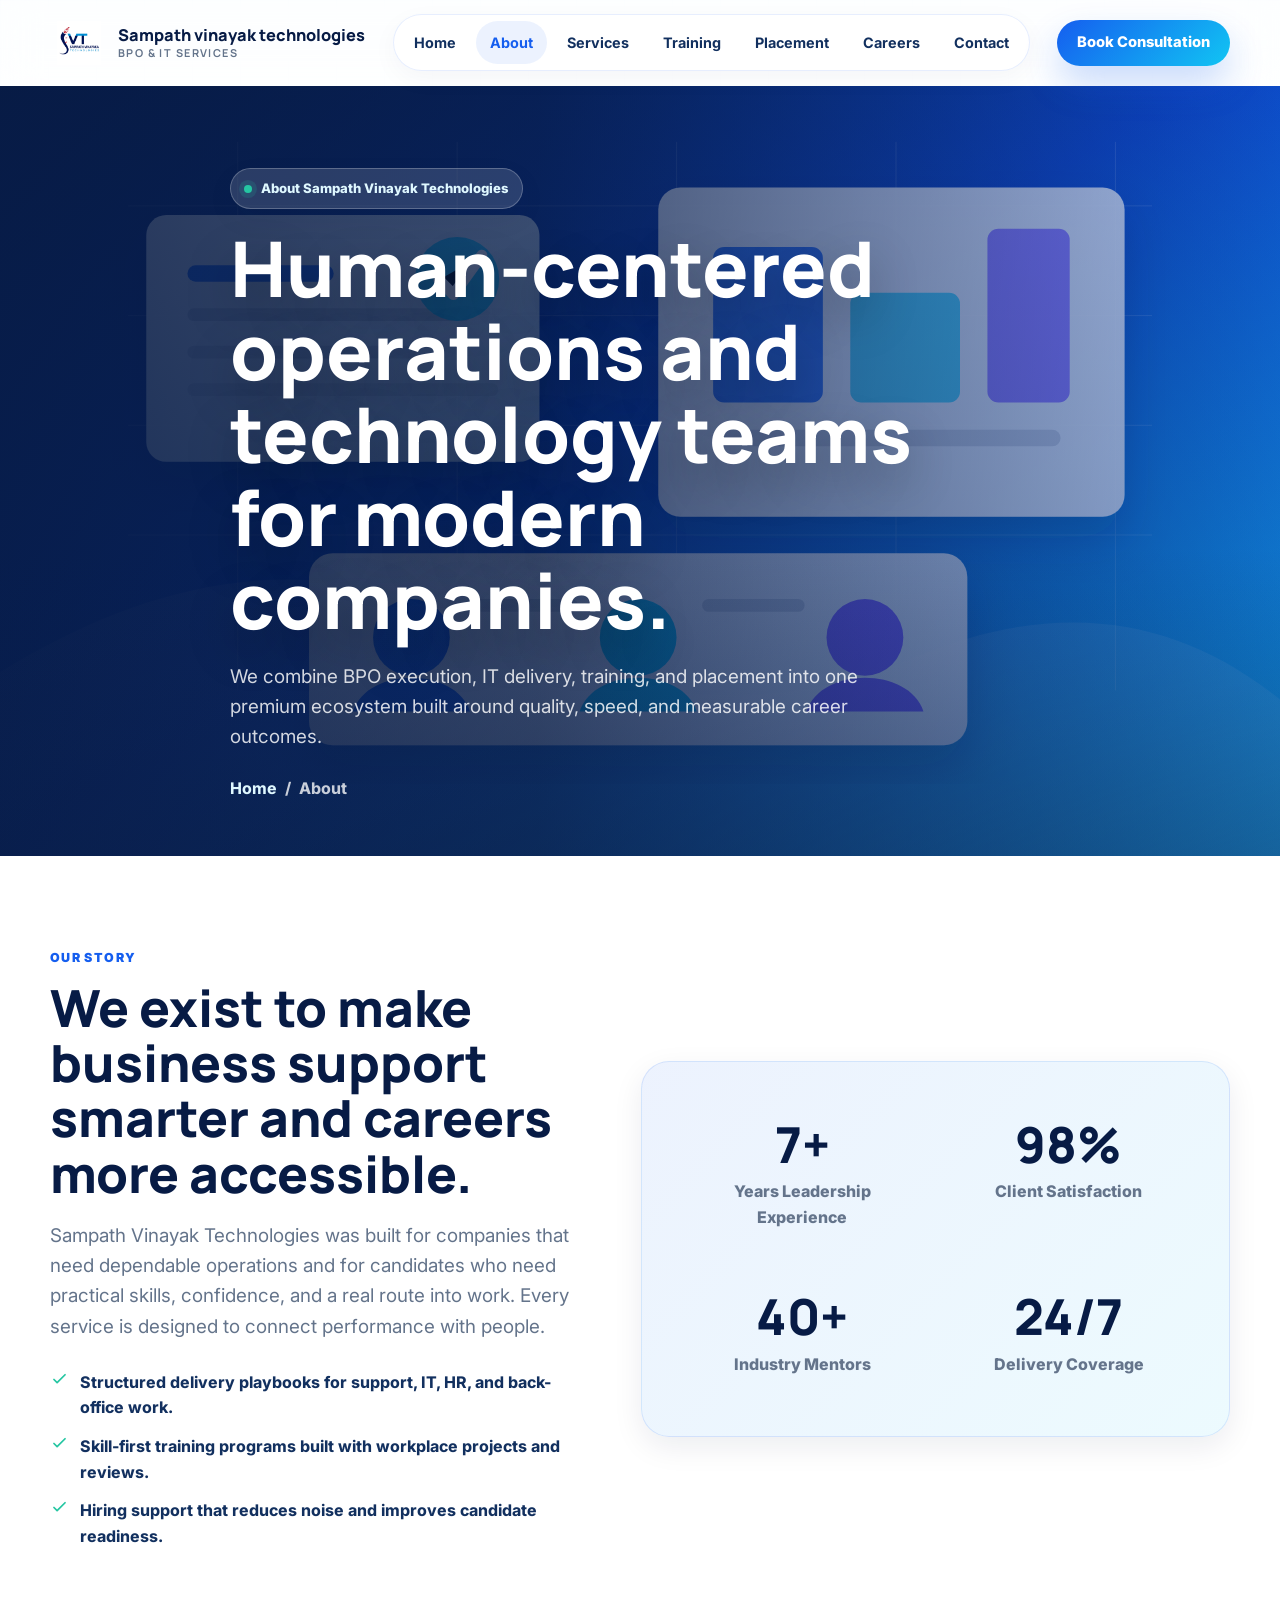
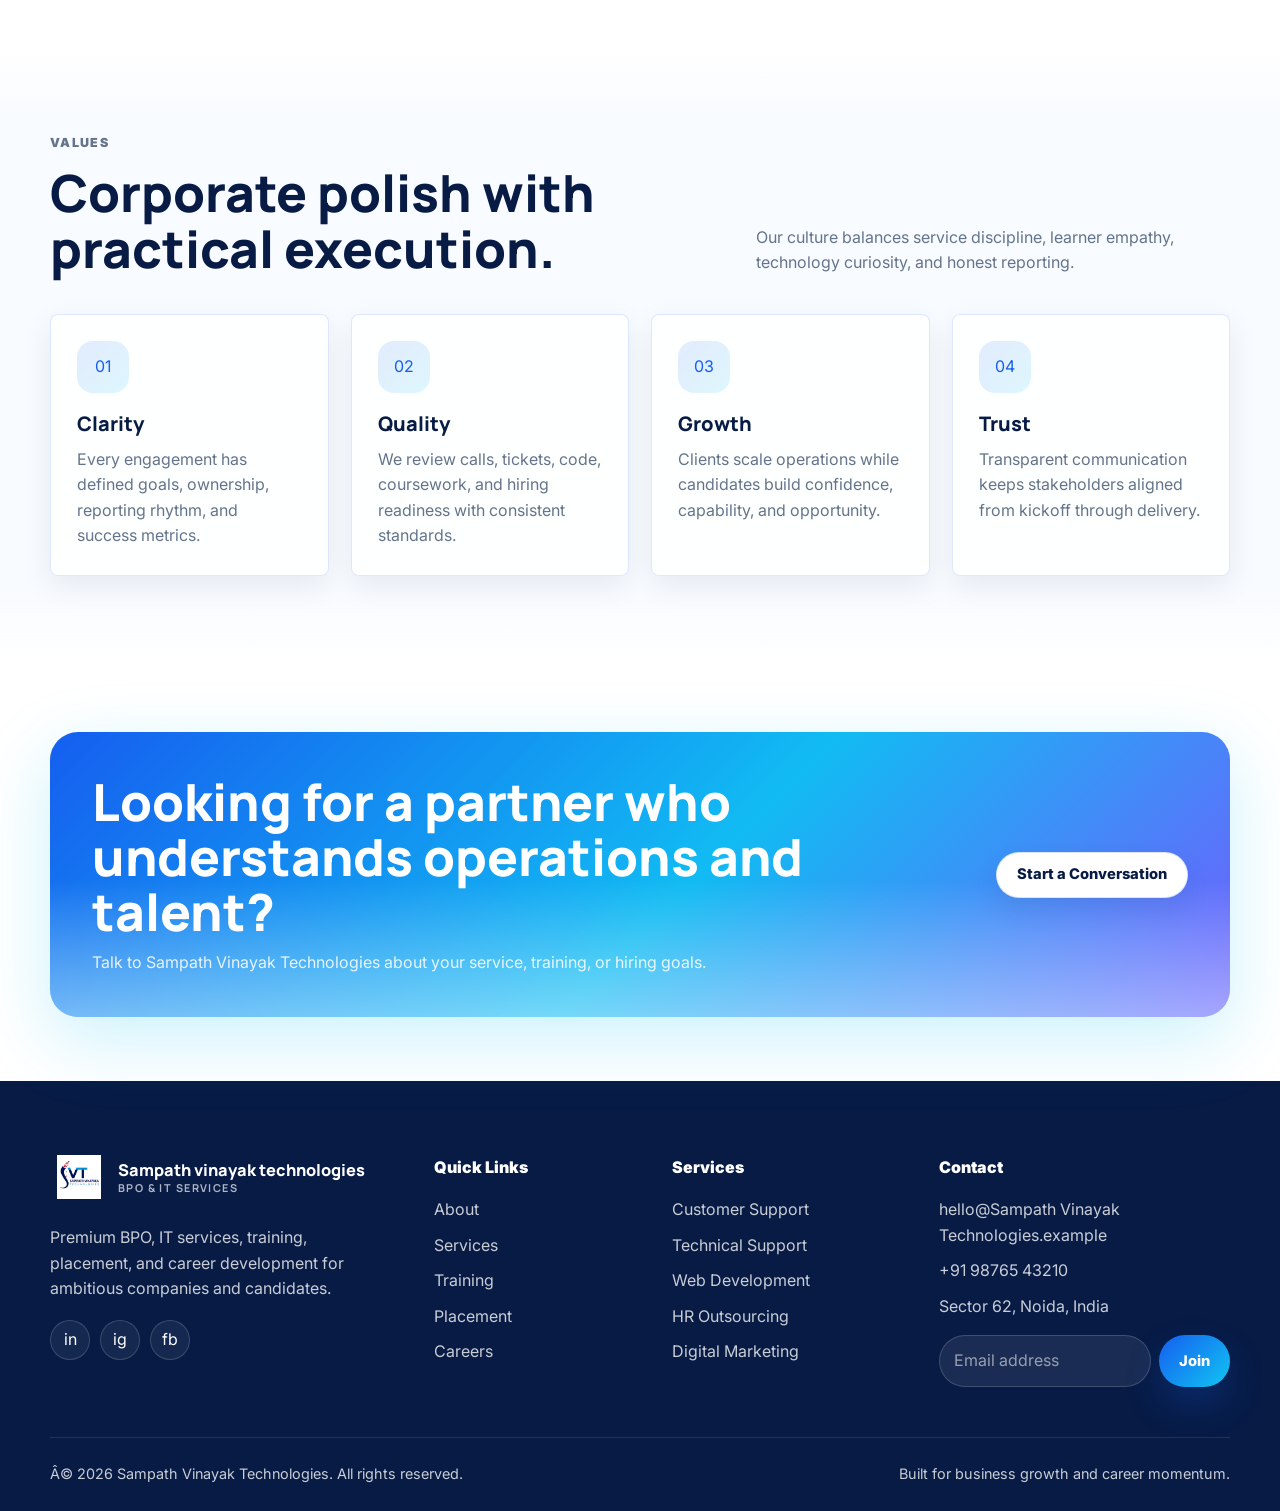
==== about.html @ c7aae265 "Initial commit" ====
﻿<!DOCTYPE html>
<html lang="en">
  <head>
    <meta charset="UTF-8" />
    <meta name="viewport" content="width=device-width, initial-scale=1.0" />
    <meta name="description" content="About Sampath Vinayak Technologies, a premium BPO, IT services, training, and placement company." />
    <title>About | Sampath Vinayak Technologies</title>
    <link rel="preconnect" href="https://fonts.googleapis.com" />
    <link rel="preconnect" href="https://fonts.gstatic.com" crossorigin />
    <link href="https://fonts.googleapis.com/css2?family=Inter:wght@400;500;600;700;800;900&family=Manrope:wght@600;700;800;900&family=Poppins:wght@500;600;700;800&display=swap" rel="stylesheet" />
    <link rel="stylesheet" href="assets/css/styles.css" />
  </head>
  <body>
    <a class="skip-link" href="#main">Skip to content</a>
    <header class="site-header">
      <div class="container nav">
        <a class="brand" href="index.html" aria-label="Sampath Vinayak Technologies home">
          <img class="brand-logo" src="assets/images/logo.png" alt="Sampath Vinayak Technologies logo" />
          <span class="brand-copy">Sampath vinayak technologies <small>BPO &amp; IT Services</small></span>
        </a>
        <nav class="nav-links" aria-label="Primary navigation">
          <a class="nav-link" href="index.html">Home</a>
          <a class="nav-link" href="about.html">About</a>
          <a class="nav-link" href="services.html">Services</a>
          <a class="nav-link" href="training.html">Training</a>
          <a class="nav-link" href="placement.html">Placement</a>
          <a class="nav-link" href="careers.html">Careers</a>
          <a class="nav-link" href="contact.html">Contact</a>
        </nav>
        <div class="nav-actions">
          <a class="btn btn-primary" href="contact.html">Book Consultation</a>
          <button class="menu-toggle" type="button" aria-label="Open menu" aria-expanded="false"><span></span></button>
        </div>
      </div>
    </header>

    <main id="main">
      <section class="page-hero">
        <div class="container page-hero-grid">
          <div class="reveal">
            <span class="eyebrow"><span class="eyebrow-dot"></span> About Sampath Vinayak Technologies</span>
            <h1>Human-centered operations and technology teams for modern companies.</h1>
            <p class="lead">
              We combine BPO execution, IT delivery, training, and placement into one premium ecosystem built around
              quality, speed, and measurable career outcomes.
            </p>
            <div class="breadcrumb"><a href="index.html">Home</a><span>/</span><span>About</span></div>
          </div>
          <img class="reveal" src="https://images.unsplash.com/photo-1600880292203-757bb62b4baf?auto=format&fit=crop&w=1100&q=80" alt="Corporate team in a modern office meeting" />
        </div>
      </section>

      <section class="section">
        <div class="container split">
          <div class="reveal">
            <p class="section-kicker">Our Story</p>
            <h2>We exist to make business support smarter and careers more accessible.</h2>
            <p class="lead">
              Sampath Vinayak Technologies was built for companies that need dependable operations and for candidates who need practical
              skills, confidence, and a real route into work. Every service is designed to connect performance with people.
            </p>
            <ul class="feature-list">
              <li class="list-check"><svg viewBox="0 0 24 24" fill="none"><path d="m5 12 4 4L19 6" stroke="currentColor" stroke-width="2.2" stroke-linecap="round" stroke-linejoin="round"/></svg> Structured delivery playbooks for support, IT, HR, and back-office work.</li>
              <li class="list-check"><svg viewBox="0 0 24 24" fill="none"><path d="m5 12 4 4L19 6" stroke="currentColor" stroke-width="2.2" stroke-linecap="round" stroke-linejoin="round"/></svg> Skill-first training programs built with workplace projects and reviews.</li>
              <li class="list-check"><svg viewBox="0 0 24 24" fill="none"><path d="m5 12 4 4L19 6" stroke="currentColor" stroke-width="2.2" stroke-linecap="round" stroke-linejoin="round"/></svg> Hiring support that reduces noise and improves candidate readiness.</li>
            </ul>
          </div>
          <div class="stats-band reveal">
            <div class="grid grid-2">
              <div class="stat"><strong data-count="7" data-suffix="+">0</strong><span>Years Leadership Experience</span></div>
              <div class="stat"><strong data-count="98" data-suffix="%">0</strong><span>Client Satisfaction</span></div>
              <div class="stat"><strong data-count="40" data-suffix="+">0</strong><span>Industry Mentors</span></div>
              <div class="stat"><strong data-count="24" data-suffix="/7">0</strong><span>Delivery Coverage</span></div>
            </div>
          </div>
        </div>
      </section>

      <section class="section section-soft">
        <div class="container">
          <div class="section-header reveal">
            <div>
              <p class="section-kicker">Values</p>
              <h2>Corporate polish with practical execution.</h2>
            </div>
            <p>Our culture balances service discipline, learner empathy, technology curiosity, and honest reporting.</p>
          </div>
          <div class="grid grid-4">
            <article class="card why-card reveal"><span class="icon-box">01</span><h3>Clarity</h3><p>Every engagement has defined goals, ownership, reporting rhythm, and success metrics.</p></article>
            <article class="card why-card reveal"><span class="icon-box">02</span><h3>Quality</h3><p>We review calls, tickets, code, coursework, and hiring readiness with consistent standards.</p></article>
            <article class="card why-card reveal"><span class="icon-box">03</span><h3>Growth</h3><p>Clients scale operations while candidates build confidence, capability, and opportunity.</p></article>
            <article class="card why-card reveal"><span class="icon-box">04</span><h3>Trust</h3><p>Transparent communication keeps stakeholders aligned from kickoff through delivery.</p></article>
          </div>
        </div>
      </section>

      <section class="section-sm">
        <div class="container cta-panel reveal">
          <div><h2>Looking for a partner who understands operations and talent?</h2><p>Talk to Sampath Vinayak Technologies about your service, training, or hiring goals.</p></div>
          <a class="btn btn-secondary" href="contact.html">Start a Conversation</a>
        </div>
      </section>
    </main>

    <footer class="site-footer">
      <div class="container">
        <div class="footer-grid">
          <div class="footer-brand">
            <a class="brand" href="index.html" aria-label="Sampath Vinayak Technologies home">
          <img class="brand-logo" src="assets/images/logo.png" alt="Sampath Vinayak Technologies logo" />
          <span class="brand-copy">Sampath vinayak technologies <small>BPO &amp; IT Services</small></span>
        </a>
            <p>Premium BPO, IT services, training, placement, and career development for ambitious companies and candidates.</p>
            <div class="socials"><a href="#" aria-label="LinkedIn">in</a><a href="#" aria-label="Instagram">ig</a><a href="#" aria-label="Facebook">fb</a></div>
          </div>
          <div><p class="footer-title">Quick Links</p><div class="footer-links"><a href="about.html">About</a><a href="services.html">Services</a><a href="training.html">Training</a><a href="placement.html">Placement</a><a href="careers.html">Careers</a></div></div>
          <div><p class="footer-title">Services</p><div class="footer-links"><a href="services.html">Customer Support</a><a href="services.html">Technical Support</a><a href="services.html">Web Development</a><a href="services.html">HR Outsourcing</a><a href="services.html">Digital Marketing</a></div></div>
          <div><p class="footer-title">Contact</p><div class="footer-links"><span>hello@Sampath Vinayak Technologies.example</span><span>+91 98765 43210</span><span>Sector 62, Noida, India</span></div><form class="newsletter" data-form><input type="email" aria-label="Email address" placeholder="Email address" required /><button class="btn btn-primary" type="submit">Join</button></form></div>
        </div>
        <div class="footer-bottom"><span>Â© 2026 Sampath Vinayak Technologies. All rights reserved.</span><span>Built for business growth and career momentum.</span></div>
      </div>
    </footer>
    <script src="assets/js/main.js" defer></script>
  </body>
</html>
---- assets/css/styles.css ----
/* Premium BPO & IT services design system */
:root {
  --white: #ffffff;
  --surface: #f8fbff;
  --surface-strong: #eef6ff;
  --navy: #071b45;
  --navy-soft: #12305f;
  --royal: #155eef;
  --royal-dark: #0b42c6;
  --cyan: #11c5f3;
  --cyan-soft: #dff8ff;
  --purple: #7c5cff;
  --mint: #25c6a2;
  --text: #15233b;
  --muted: #64748b;
  --line: rgba(21, 94, 239, 0.14);
  --shadow-sm: 0 10px 30px rgba(7, 27, 69, 0.08);
  --shadow-md: 0 22px 60px rgba(7, 27, 69, 0.12);
  --shadow-glow: 0 22px 70px rgba(17, 197, 243, 0.22);
  --radius: 8px;
  --container: 1180px;
  --ease: cubic-bezier(0.2, 0.8, 0.2, 1);
}

*,
*::before,
*::after {
  box-sizing: border-box;
}

html {
  scroll-behavior: smooth;
}

body {
  margin: 0;
  color: var(--text);
  font-family: "Inter", "Manrope", "Poppins", Arial, sans-serif;
  background:
    linear-gradient(180deg, rgba(247, 252, 255, 0.95), rgba(255, 255, 255, 1) 24rem),
    var(--white);
  line-height: 1.6;
  overflow-x: hidden;
}

body::before {
  content: "";
  position: fixed;
  inset: 0;
  z-index: -2;
  pointer-events: none;
  background-image:
    linear-gradient(rgba(21, 94, 239, 0.045) 1px, transparent 1px),
    linear-gradient(90deg, rgba(21, 94, 239, 0.045) 1px, transparent 1px);
  background-size: 48px 48px;
  mask-image: linear-gradient(to bottom, rgba(0, 0, 0, 0.8), transparent 58%);
}

body.no-scroll {
  overflow: hidden;
}

img {
  display: block;
  max-width: 100%;
}

a {
  color: inherit;
  text-decoration: none;
}

button,
input,
select,
textarea {
  font: inherit;
}

button {
  border: 0;
  cursor: pointer;
}

.container {
  width: min(calc(100% - 40px), var(--container));
  margin-inline: auto;
}

.skip-link {
  position: fixed;
  top: 12px;
  left: 12px;
  z-index: 1000;
  transform: translateY(-160%);
  padding: 10px 14px;
  border-radius: var(--radius);
  background: var(--navy);
  color: var(--white);
  transition: transform 0.2s ease;
}

.skip-link:focus {
  transform: translateY(0);
}

.site-header {
  position: sticky;
  top: 0;
  z-index: 999;
  padding: 14px 0;
  background: rgba(255, 255, 255, 0.74);
  border-bottom: 1px solid transparent;
  backdrop-filter: blur(18px);
  transition: all 0.25s ease;
}

.site-header.is-scrolled {
  padding: 10px 0;
  border-color: rgba(21, 94, 239, 0.12);
  box-shadow: 0 14px 34px rgba(7, 27, 69, 0.08);
}

.nav {
  display: flex;
  align-items: center;
  justify-content: space-between;
  gap: 24px;
}

.brand {
  display: inline-flex;
  align-items: center;
  gap: 10px;
  font-family: "Manrope", "Inter", sans-serif;
  font-weight: 800;
  color: var(--navy);
}

.brand-logo {
  display: block;
  flex: 0 0 auto;
  width: 58px;
  height: 44px;
  object-fit: contain;
}

.brand-copy {
  display: grid;
  color: var(--navy);
  font-size: 1.02rem;
  font-weight: 900;
  line-height: 1.05;
  white-space: nowrap;
}

.brand-copy small {
  margin-top: 3px;
  color: var(--muted);
  font-size: 0.68rem;
  font-weight: 700;
  letter-spacing: 0.13em;
  text-transform: uppercase;
}

.brand-mark {
  display: grid;
  width: 42px;
  height: 42px;
  place-items: center;
  border-radius: 12px;
  color: var(--white);
  background: linear-gradient(135deg, var(--royal), var(--cyan));
  box-shadow: 0 16px 34px rgba(21, 94, 239, 0.24);
}

.brand-mark svg {
  width: 24px;
  height: 24px;
}

.brand-name {
  display: grid;
  line-height: 1.05;
}

.brand-name small {
  color: var(--muted);
  font-size: 0.68rem;
  font-weight: 700;
  letter-spacing: 0.08em;
  text-transform: uppercase;
}

.nav-links {
  display: flex;
  align-items: center;
  gap: 6px;
  padding: 6px;
  border: 1px solid rgba(21, 94, 239, 0.1);
  border-radius: 999px;
  background: rgba(255, 255, 255, 0.68);
  box-shadow: 0 8px 26px rgba(7, 27, 69, 0.04);
}

.nav-link {
  padding: 10px 14px;
  border-radius: 999px;
  color: var(--navy-soft);
  font-size: 0.9rem;
  font-weight: 700;
  transition: all 0.2s ease;
}

.nav-link:hover,
.nav-link.active {
  color: var(--royal);
  background: rgba(21, 94, 239, 0.08);
}

.nav-actions {
  display: flex;
  align-items: center;
  gap: 10px;
}

.menu-toggle {
  display: none;
  width: 44px;
  height: 44px;
  place-items: center;
  border-radius: 999px;
  color: var(--navy);
  background: var(--white);
  border: 1px solid rgba(21, 94, 239, 0.15);
  box-shadow: var(--shadow-sm);
}

.menu-toggle span {
  position: relative;
  width: 18px;
  height: 2px;
  background: currentColor;
  border-radius: 2px;
}

.menu-toggle span::before,
.menu-toggle span::after {
  content: "";
  position: absolute;
  left: 0;
  width: 18px;
  height: 2px;
  background: currentColor;
  border-radius: 2px;
  transition: transform 0.2s ease;
}

.menu-toggle span::before {
  top: -6px;
}

.menu-toggle span::after {
  top: 6px;
}

.menu-toggle.is-open span {
  background: transparent;
}

.menu-toggle.is-open span::before {
  top: 0;
  transform: rotate(45deg);
}

.menu-toggle.is-open span::after {
  top: 0;
  transform: rotate(-45deg);
}

.btn {
  display: inline-flex;
  align-items: center;
  justify-content: center;
  gap: 9px;
  min-height: 46px;
  padding: 12px 20px;
  border-radius: 999px;
  font-size: 0.92rem;
  font-weight: 800;
  line-height: 1;
  transition: transform 0.2s var(--ease), box-shadow 0.2s ease, background 0.2s ease, color 0.2s ease;
}

.btn:hover {
  transform: translateY(-2px);
}

.btn-primary {
  color: var(--white);
  background: linear-gradient(135deg, var(--royal), var(--cyan));
  box-shadow: 0 18px 36px rgba(21, 94, 239, 0.23);
}

.btn-primary:hover {
  box-shadow: var(--shadow-glow);
}

.btn-secondary {
  color: var(--navy);
  background: var(--white);
  border: 1px solid rgba(21, 94, 239, 0.16);
  box-shadow: 0 12px 28px rgba(7, 27, 69, 0.08);
}

.btn-ghost {
  color: var(--royal);
  background: rgba(21, 94, 239, 0.08);
}

.btn svg {
  width: 18px;
  height: 18px;
}

.hero {
  position: relative;
  overflow: hidden;
  padding: 92px 0 58px;
}

.hero::after,
.page-hero::after,
.cta-panel::after {
  content: "";
  position: absolute;
  inset: auto 0 0;
  z-index: -1;
  height: 48%;
  background: linear-gradient(180deg, transparent, rgba(223, 248, 255, 0.48));
}

.hero-grid {
  display: grid;
  grid-template-columns: minmax(0, 1fr) minmax(420px, 0.86fr);
  align-items: center;
  gap: 58px;
}

.eyebrow {
  display: inline-flex;
  align-items: center;
  gap: 9px;
  width: fit-content;
  margin-bottom: 18px;
  padding: 9px 13px;
  border: 1px solid rgba(21, 94, 239, 0.13);
  border-radius: 999px;
  color: var(--royal);
  background: rgba(255, 255, 255, 0.72);
  box-shadow: 0 10px 28px rgba(7, 27, 69, 0.06);
  font-size: 0.82rem;
  font-weight: 800;
}

.eyebrow-dot {
  width: 8px;
  height: 8px;
  border-radius: 999px;
  background: var(--mint);
  box-shadow: 0 0 0 5px rgba(37, 198, 162, 0.14);
}

h1,
h2,
h3,
h4 {
  margin: 0;
  color: var(--navy);
  font-family: "Manrope", "Poppins", "Inter", sans-serif;
  line-height: 1.08;
  letter-spacing: 0;
}

h1 {
  max-width: 780px;
  font-size: clamp(2.45rem, 6vw, 4.9rem);
  font-weight: 900;
}

h2 {
  font-size: clamp(2rem, 4vw, 3.25rem);
  font-weight: 900;
}

h3 {
  font-size: 1.25rem;
  font-weight: 850;
}

p {
  margin: 0;
}

.lead {
  max-width: 660px;
  margin-top: 20px;
  color: var(--muted);
  font-size: clamp(1rem, 2vw, 1.18rem);
}

.hero-actions {
  display: flex;
  flex-wrap: wrap;
  gap: 14px;
  margin-top: 32px;
}

.hero-proof {
  display: flex;
  flex-wrap: wrap;
  gap: 18px;
  margin-top: 34px;
}

.proof-item {
  display: flex;
  align-items: center;
  gap: 10px;
  color: var(--navy-soft);
  font-size: 0.92rem;
  font-weight: 800;
}

.proof-item svg {
  width: 20px;
  height: 20px;
  color: var(--mint);
}

.hero-media {
  position: relative;
  min-height: 560px;
}

.hero-photo {
  position: absolute;
  inset: 18px 0 auto auto;
  width: min(100%, 520px);
  height: 470px;
  overflow: hidden;
  border: 1px solid rgba(255, 255, 255, 0.85);
  border-radius: 28px;
  box-shadow: 0 35px 90px rgba(7, 27, 69, 0.18);
  isolation: isolate;
}

.hero-photo::after {
  content: "";
  position: absolute;
  inset: 0;
  background: linear-gradient(135deg, rgba(7, 27, 69, 0.18), transparent 46%, rgba(17, 197, 243, 0.16));
}

.hero-photo img {
  width: 100%;
  height: 100%;
  object-fit: cover;
}

.insight-card,
.status-card,
.metric-card {
  position: absolute;
  z-index: 3;
  border: 1px solid rgba(255, 255, 255, 0.84);
  border-radius: var(--radius);
  background: rgba(255, 255, 255, 0.78);
  backdrop-filter: blur(18px);
  box-shadow: var(--shadow-md);
}

.insight-card {
  left: 0;
  bottom: 82px;
  width: min(270px, 72%);
  padding: 18px;
  animation: floatY 5.8s ease-in-out infinite;
}

.insight-row {
  display: flex;
  align-items: center;
  justify-content: space-between;
  margin-bottom: 14px;
}

.insight-title {
  color: var(--navy);
  font-weight: 850;
}

.insight-pill {
  padding: 5px 9px;
  border-radius: 999px;
  color: #027a48;
  background: rgba(37, 198, 162, 0.16);
  font-size: 0.76rem;
  font-weight: 850;
}

.progress-line {
  height: 9px;
  overflow: hidden;
  border-radius: 999px;
  background: rgba(21, 94, 239, 0.1);
}

.progress-line span {
  display: block;
  width: 84%;
  height: 100%;
  border-radius: inherit;
  background: linear-gradient(90deg, var(--royal), var(--cyan));
}

.status-card {
  right: 10px;
  bottom: 16px;
  width: min(240px, 68%);
  padding: 16px;
  animation: floatY 6.5s ease-in-out infinite reverse;
}

.status-list {
  display: grid;
  gap: 10px;
}

.status-item {
  display: flex;
  align-items: center;
  justify-content: space-between;
  gap: 10px;
  color: var(--muted);
  font-size: 0.86rem;
  font-weight: 700;
}

.status-item strong {
  color: var(--navy);
}

.metric-card {
  top: 68px;
  left: 36px;
  padding: 14px 16px;
  color: var(--navy);
  font-weight: 850;
}

.metric-card span {
  display: block;
  color: var(--muted);
  font-size: 0.78rem;
  font-weight: 700;
}

.section {
  padding: 92px 0;
}

.section-sm {
  padding: 64px 0;
}

.section-soft {
  background:
    linear-gradient(180deg, rgba(248, 251, 255, 0), rgba(248, 251, 255, 0.96) 12%, rgba(248, 251, 255, 0.96) 88%, rgba(248, 251, 255, 0));
}

.section-header {
  display: flex;
  align-items: end;
  justify-content: space-between;
  gap: 28px;
  margin-bottom: 38px;
}

.section-kicker {
  margin-bottom: 12px;
  color: var(--royal);
  font-size: 0.78rem;
  font-weight: 900;
  letter-spacing: 0.11em;
  text-transform: uppercase;
}

.section-header p,
.centered p {
  max-width: 620px;
  color: var(--muted);
}

.centered {
  max-width: 780px;
  margin-inline: auto;
  text-align: center;
}

.logo-rail {
  overflow: hidden;
  border-block: 1px solid rgba(21, 94, 239, 0.08);
  background: rgba(255, 255, 255, 0.72);
}

.logo-track {
  display: flex;
  width: max-content;
  animation: marquee 28s linear infinite;
}

.logo-group {
  display: flex;
  align-items: center;
  gap: 18px;
  padding: 24px 9px;
}

.partner-logo {
  display: inline-flex;
  align-items: center;
  justify-content: center;
  min-width: 172px;
  height: 58px;
  border: 1px solid rgba(21, 94, 239, 0.12);
  border-radius: var(--radius);
  color: var(--navy-soft);
  background: rgba(255, 255, 255, 0.85);
  box-shadow: 0 10px 24px rgba(7, 27, 69, 0.04);
  font-weight: 900;
}

.grid {
  display: grid;
  gap: 22px;
}

.grid-2 {
  grid-template-columns: repeat(2, minmax(0, 1fr));
}

.grid-3 {
  grid-template-columns: repeat(3, minmax(0, 1fr));
}

.grid-4 {
  grid-template-columns: repeat(4, minmax(0, 1fr));
}

.card {
  position: relative;
  overflow: hidden;
  border: 1px solid var(--line);
  border-radius: var(--radius);
  background: rgba(255, 255, 255, 0.86);
  box-shadow: var(--shadow-sm);
  transition: transform 0.24s var(--ease), box-shadow 0.24s ease, border-color 0.24s ease;
}

.card::before {
  content: "";
  position: absolute;
  inset: 0 0 auto;
  height: 3px;
  background: linear-gradient(90deg, var(--royal), var(--cyan), var(--purple));
  opacity: 0;
  transition: opacity 0.24s ease;
}

.card:hover {
  transform: translateY(-7px);
  border-color: rgba(21, 94, 239, 0.28);
  box-shadow: var(--shadow-md);
}

.card:hover::before {
  opacity: 1;
}

.service-card,
.program-card,
.why-card,
.job-card,
.benefit-card,
.contact-card {
  padding: 26px;
}

.icon-box {
  display: grid;
  width: 52px;
  height: 52px;
  margin-bottom: 20px;
  place-items: center;
  border-radius: 16px;
  color: var(--royal);
  background: linear-gradient(135deg, rgba(21, 94, 239, 0.12), rgba(17, 197, 243, 0.14));
}

.icon-box svg {
  width: 26px;
  height: 26px;
}

.card p {
  margin-top: 12px;
  color: var(--muted);
}

.card-link {
  display: inline-flex;
  align-items: center;
  gap: 8px;
  margin-top: 22px;
  color: var(--royal);
  font-weight: 900;
}

.card-link svg {
  width: 17px;
  height: 17px;
  transition: transform 0.2s ease;
}

.card:hover .card-link svg {
  transform: translateX(4px);
}

.split {
  display: grid;
  grid-template-columns: minmax(0, 0.95fr) minmax(0, 1.05fr);
  align-items: center;
  gap: 58px;
}

.visual-panel {
  position: relative;
}

.visual-panel img {
  width: 100%;
  min-height: 430px;
  object-fit: cover;
  border-radius: 28px;
  box-shadow: var(--shadow-md);
}

.glass-list {
  position: absolute;
  right: -16px;
  bottom: -24px;
  display: grid;
  width: min(320px, 82%);
  gap: 10px;
  padding: 16px;
  border: 1px solid rgba(255, 255, 255, 0.78);
  border-radius: var(--radius);
  background: rgba(255, 255, 255, 0.8);
  backdrop-filter: blur(18px);
  box-shadow: var(--shadow-md);
}

.check-row {
  display: flex;
  align-items: center;
  gap: 10px;
  color: var(--navy-soft);
  font-weight: 800;
}

.check-row svg,
.list-check svg {
  flex: 0 0 auto;
  width: 19px;
  height: 19px;
  color: var(--mint);
}

.feature-list {
  display: grid;
  gap: 13px;
  margin: 28px 0 0;
  padding: 0;
  list-style: none;
}

.list-check {
  display: flex;
  align-items: flex-start;
  gap: 11px;
  color: var(--navy-soft);
  font-weight: 750;
}

.stats-band {
  position: relative;
  overflow: hidden;
  padding: 38px;
  border: 1px solid rgba(21, 94, 239, 0.12);
  border-radius: 28px;
  background:
    linear-gradient(135deg, rgba(21, 94, 239, 0.08), rgba(17, 197, 243, 0.08)),
    rgba(255, 255, 255, 0.82);
  box-shadow: var(--shadow-sm);
}

.stat {
  padding: 20px;
  text-align: center;
}

.stat strong {
  display: block;
  color: var(--navy);
  font-family: "Manrope", sans-serif;
  font-size: clamp(2rem, 4vw, 3.1rem);
  font-weight: 950;
  line-height: 1;
}

.stat span {
  display: block;
  margin-top: 10px;
  color: var(--muted);
  font-weight: 800;
}

.program-meta,
.job-meta {
  display: flex;
  flex-wrap: wrap;
  gap: 9px;
  margin-top: 18px;
}

.tag {
  display: inline-flex;
  align-items: center;
  gap: 6px;
  padding: 7px 10px;
  border-radius: 999px;
  color: var(--navy-soft);
  background: rgba(21, 94, 239, 0.08);
  font-size: 0.78rem;
  font-weight: 850;
}

.placement-panel {
  position: relative;
  overflow: hidden;
  padding: 38px;
  border-radius: 28px;
  color: var(--white);
  background:
    linear-gradient(135deg, rgba(7, 27, 69, 0.94), rgba(11, 66, 198, 0.88)),
    url("https://images.unsplash.com/photo-1551836022-d5d88e9218df?auto=format&fit=crop&w=1400&q=80") center/cover;
  box-shadow: var(--shadow-md);
}

.placement-panel h2,
.placement-panel h3 {
  color: var(--white);
}

.placement-panel p {
  color: rgba(255, 255, 255, 0.78);
}

.placement-grid {
  display: grid;
  grid-template-columns: 1.05fr 0.95fr;
  gap: 36px;
  align-items: center;
}

.placement-steps {
  display: grid;
  gap: 14px;
}

.placement-step {
  display: flex;
  gap: 14px;
  padding: 16px;
  border: 1px solid rgba(255, 255, 255, 0.16);
  border-radius: var(--radius);
  background: rgba(255, 255, 255, 0.1);
  backdrop-filter: blur(16px);
}

.step-number {
  display: grid;
  flex: 0 0 36px;
  width: 36px;
  height: 36px;
  place-items: center;
  border-radius: 999px;
  color: var(--navy);
  background: var(--white);
  font-weight: 950;
}

.testimonial-wrap {
  position: relative;
}

.testimonial-card {
  display: none;
  min-height: 260px;
  padding: 34px;
}

.testimonial-card.active {
  display: block;
  animation: fadeSlide 0.45s ease both;
}

.quote {
  color: var(--navy);
  font-family: "Manrope", sans-serif;
  font-size: clamp(1.25rem, 3vw, 2rem);
  font-weight: 850;
  line-height: 1.25;
}

.person {
  display: flex;
  align-items: center;
  gap: 14px;
  margin-top: 28px;
}

.avatar {
  display: grid;
  width: 52px;
  height: 52px;
  place-items: center;
  border-radius: 999px;
  color: var(--white);
  background: linear-gradient(135deg, var(--royal), var(--purple));
  font-weight: 950;
}

.person strong {
  display: block;
  color: var(--navy);
}

.person span {
  color: var(--muted);
  font-size: 0.9rem;
}

.carousel-controls {
  display: flex;
  gap: 10px;
  margin-top: 20px;
}

.icon-btn {
  display: grid;
  width: 46px;
  height: 46px;
  place-items: center;
  border-radius: 999px;
  color: var(--navy);
  background: var(--white);
  border: 1px solid rgba(21, 94, 239, 0.14);
  box-shadow: var(--shadow-sm);
  transition: all 0.2s ease;
}

.icon-btn:hover {
  color: var(--royal);
  transform: translateY(-2px);
}

.faq {
  display: grid;
  gap: 14px;
  max-width: 900px;
  margin-inline: auto;
}

.faq-item {
  border: 1px solid var(--line);
  border-radius: var(--radius);
  background: rgba(255, 255, 255, 0.88);
  box-shadow: var(--shadow-sm);
}

.faq-question {
  display: flex;
  align-items: center;
  justify-content: space-between;
  width: 100%;
  gap: 18px;
  padding: 20px 22px;
  color: var(--navy);
  background: transparent;
  font-weight: 900;
  text-align: left;
}

.faq-question svg {
  flex: 0 0 auto;
  width: 20px;
  height: 20px;
  transition: transform 0.2s ease;
}

.faq-item.open .faq-question svg {
  transform: rotate(45deg);
}

.faq-answer {
  max-height: 0;
  overflow: hidden;
  color: var(--muted);
  transition: max-height 0.28s ease;
}

.faq-answer p {
  padding: 0 22px 20px;
}

.cta-panel {
  position: relative;
  overflow: hidden;
  display: grid;
  grid-template-columns: 1fr auto;
  gap: 24px;
  align-items: center;
  padding: 42px;
  border-radius: 28px;
  color: var(--white);
  background:
    linear-gradient(135deg, rgba(21, 94, 239, 0.98), rgba(17, 197, 243, 0.9) 54%, rgba(124, 92, 255, 0.9)),
    var(--royal);
  box-shadow: var(--shadow-glow);
}

.cta-panel h2 {
  color: var(--white);
}

.cta-panel p {
  max-width: 680px;
  margin-top: 10px;
  color: rgba(255, 255, 255, 0.86);
}

.site-footer {
  padding: 74px 0 26px;
  color: rgba(255, 255, 255, 0.78);
  background: var(--navy);
}

.footer-grid {
  display: grid;
  grid-template-columns: 1.2fr 0.7fr 0.8fr 1fr;
  gap: 34px;
}

.footer-brand .brand {
  color: var(--white);
}

.footer-brand .brand-copy {
  color: var(--white);
}

.footer-brand .brand-copy small {
  color: rgba(255, 255, 255, 0.68);
}

.footer-brand p {
  max-width: 330px;
  margin-top: 18px;
}

.footer-title {
  margin-bottom: 16px;
  color: var(--white);
  font-weight: 950;
}

.footer-links {
  display: grid;
  gap: 10px;
}

.footer-links a:hover {
  color: var(--cyan);
}

.socials {
  display: flex;
  gap: 10px;
  margin-top: 18px;
}

.socials a {
  display: grid;
  width: 40px;
  height: 40px;
  place-items: center;
  border: 1px solid rgba(255, 255, 255, 0.16);
  border-radius: 999px;
  color: var(--white);
  background: rgba(255, 255, 255, 0.06);
}

.newsletter {
  display: flex;
  gap: 8px;
  margin-top: 16px;
}

.newsletter input {
  min-width: 0;
  width: 100%;
  padding: 12px 14px;
  border: 1px solid rgba(255, 255, 255, 0.16);
  border-radius: 999px;
  color: var(--white);
  background: rgba(255, 255, 255, 0.08);
  outline: none;
}

.newsletter input::placeholder {
  color: rgba(255, 255, 255, 0.55);
}

.footer-bottom {
  display: flex;
  justify-content: space-between;
  gap: 18px;
  margin-top: 50px;
  padding-top: 24px;
  border-top: 1px solid rgba(255, 255, 255, 0.1);
  font-size: 0.9rem;
}

.page-hero {
  position: relative;
  overflow: hidden;
  padding: 82px 0 54px;
}

.page-hero-grid {
  display: grid;
  grid-template-columns: minmax(0, 0.95fr) minmax(340px, 0.72fr);
  gap: 48px;
  align-items: center;
}

.page-hero img {
  width: 100%;
  height: 380px;
  object-fit: cover;
  border-radius: 28px;
  box-shadow: var(--shadow-md);
}

.breadcrumb {
  display: flex;
  flex-wrap: wrap;
  gap: 8px;
  margin-top: 24px;
  color: var(--muted);
  font-weight: 750;
}

.breadcrumb a {
  color: var(--royal);
}

.process {
  position: relative;
  display: grid;
  gap: 18px;
}

.timeline-item {
  display: grid;
  grid-template-columns: 54px 1fr;
  gap: 16px;
  align-items: start;
}

.timeline-dot {
  display: grid;
  width: 54px;
  height: 54px;
  place-items: center;
  border-radius: 999px;
  color: var(--white);
  background: linear-gradient(135deg, var(--royal), var(--cyan));
  box-shadow: 0 14px 30px rgba(21, 94, 239, 0.2);
  font-weight: 950;
}

.timeline-content {
  padding: 22px;
}

.trainer-card {
  display: grid;
  grid-template-columns: 96px 1fr;
  gap: 18px;
  align-items: center;
  padding: 20px;
}

.trainer-card img {
  width: 96px;
  height: 96px;
  border-radius: var(--radius);
  object-fit: cover;
}

.certificate-strip {
  display: grid;
  grid-template-columns: 0.9fr 1.1fr;
  gap: 34px;
  align-items: center;
  padding: 34px;
  border-radius: 28px;
  background: var(--navy);
  color: var(--white);
  box-shadow: var(--shadow-md);
}

.certificate-strip h2,
.certificate-strip h3 {
  color: var(--white);
}

.certificate-strip p {
  color: rgba(255, 255, 255, 0.76);
}

.upload-box {
  display: grid;
  place-items: center;
  min-height: 230px;
  padding: 28px;
  border: 1.5px dashed rgba(21, 94, 239, 0.28);
  border-radius: var(--radius);
  background:
    linear-gradient(135deg, rgba(21, 94, 239, 0.06), rgba(17, 197, 243, 0.06)),
    var(--white);
  text-align: center;
}

.upload-box input {
  display: none;
}

.form-grid {
  display: grid;
  grid-template-columns: repeat(2, minmax(0, 1fr));
  gap: 16px;
}

.form-field {
  display: grid;
  gap: 8px;
}

.form-field.full {
  grid-column: 1 / -1;
}

.form-field label {
  color: var(--navy);
  font-weight: 850;
}

.form-field input,
.form-field select,
.form-field textarea {
  width: 100%;
  border: 1px solid rgba(21, 94, 239, 0.14);
  border-radius: var(--radius);
  padding: 14px 15px;
  color: var(--text);
  background: rgba(255, 255, 255, 0.9);
  outline: none;
  transition: border-color 0.2s ease, box-shadow 0.2s ease;
}

.form-field textarea {
  min-height: 136px;
  resize: vertical;
}

.form-field input:focus,
.form-field select:focus,
.form-field textarea:focus {
  border-color: var(--royal);
  box-shadow: 0 0 0 4px rgba(21, 94, 239, 0.1);
}

.contact-layout {
  display: grid;
  grid-template-columns: 1fr 0.78fr;
  gap: 28px;
  align-items: start;
}

.map-frame {
  overflow: hidden;
  min-height: 360px;
  border: 1px solid var(--line);
  border-radius: var(--radius);
  box-shadow: var(--shadow-sm);
}

.map-frame iframe {
  width: 100%;
  height: 360px;
  border: 0;
}

.whatsapp-float {
  position: fixed;
  right: 20px;
  bottom: 20px;
  z-index: 950;
  display: inline-flex;
  align-items: center;
  gap: 8px;
  padding: 12px 16px;
  border-radius: 999px;
  color: var(--white);
  background: #19b56b;
  box-shadow: 0 18px 36px rgba(25, 181, 107, 0.28);
  font-weight: 900;
}

.gallery {
  display: grid;
  grid-template-columns: 1.1fr 0.9fr 0.9fr;
  grid-auto-rows: 230px;
  gap: 16px;
}

.gallery img {
  width: 100%;
  height: 100%;
  object-fit: cover;
  border-radius: var(--radius);
  box-shadow: var(--shadow-sm);
}

.gallery img:first-child {
  grid-row: span 2;
}

.culture-panel {
  padding: 36px;
  border-radius: 28px;
  background:
    linear-gradient(135deg, rgba(21, 94, 239, 0.08), rgba(124, 92, 255, 0.08)),
    var(--white);
  box-shadow: var(--shadow-sm);
}

.reveal {
  opacity: 0;
  transform: translateY(22px);
  transition: opacity 0.7s ease, transform 0.7s var(--ease);
}

.reveal.visible {
  opacity: 1;
  transform: translateY(0);
}

@keyframes marquee {
  to {
    transform: translateX(-50%);
  }
}

@keyframes floatY {
  0%,
  100% {
    transform: translateY(0);
  }
  50% {
    transform: translateY(-14px);
  }
}

@keyframes fadeSlide {
  from {
    opacity: 0;
    transform: translateY(14px);
  }
  to {
    opacity: 1;
    transform: translateY(0);
  }
}

@media (max-width: 1080px) {
  .hero-grid,
  .page-hero-grid,
  .split,
  .placement-grid,
  .contact-layout,
  .certificate-strip {
    grid-template-columns: 1fr;
  }

  .hero-media {
    min-height: 510px;
  }

  .hero-photo {
    left: 50%;
    right: auto;
    transform: translateX(-50%);
  }

  .grid-4 {
    grid-template-columns: repeat(2, minmax(0, 1fr));
  }

  .footer-grid {
    grid-template-columns: repeat(2, minmax(0, 1fr));
  }

  .section-header {
    align-items: start;
    flex-direction: column;
  }
}

@media (max-width: 1020px) {
  .nav-links {
    position: fixed;
    top: 74px;
    right: 20px;
    left: 20px;
    display: grid;
    gap: 8px;
    padding: 16px;
    border-radius: 20px;
    background: rgba(255, 255, 255, 0.96);
    box-shadow: var(--shadow-md);
    transform: translateY(-18px);
    opacity: 0;
    pointer-events: none;
    transition: all 0.22s ease;
  }

  .nav-links.is-open {
    transform: translateY(0);
    opacity: 1;
    pointer-events: auto;
  }

  .nav-link {
    border-radius: var(--radius);
  }

  .menu-toggle {
    display: grid;
    color: var(--white);
    background: linear-gradient(135deg, var(--royal), var(--cyan));
    border-color: transparent;
  }

  .nav-actions .btn {
    display: none;
  }
}

@media (max-width: 860px) {
  .nav-links {
    position: fixed;
    top: 74px;
    right: 20px;
    left: 20px;
    display: grid;
    gap: 8px;
    padding: 16px;
    border-radius: 20px;
    background: rgba(255, 255, 255, 0.96);
    box-shadow: var(--shadow-md);
    transform: translateY(-18px);
    opacity: 0;
    pointer-events: none;
    transition: all 0.22s ease;
  }

  .nav-links.is-open {
    transform: translateY(0);
    opacity: 1;
    pointer-events: auto;
  }

  .nav-link {
    border-radius: var(--radius);
  }

  .menu-toggle {
    display: grid;
    color: var(--white);
    background: linear-gradient(135deg, var(--royal), var(--cyan));
    border-color: transparent;
  }

  .nav-actions .btn {
    display: none;
  }

  .grid-3,
  .grid-2 {
    grid-template-columns: 1fr;
  }

  .hero {
    padding-top: 66px;
  }

  .hero-media {
    min-height: 450px;
  }

  .hero-photo {
    height: 390px;
  }

  .insight-card {
    bottom: 56px;
  }

  .status-card {
    right: 0;
  }

  .page-hero img {
    height: 320px;
  }

  .cta-panel {
    grid-template-columns: 1fr;
    padding: 30px;
  }

  .gallery {
    grid-template-columns: 1fr 1fr;
  }

  .gallery img:first-child {
    grid-column: 1 / -1;
    grid-row: auto;
  }
}

@media (max-width: 620px) {
  .container {
    width: min(calc(100% - 28px), var(--container));
  }

  .brand-name small {
    display: none;
  }

  .hero-actions,
  .newsletter {
    flex-direction: column;
  }

  .btn,
  .newsletter .btn {
    width: 100%;
  }

  .hero-media {
    min-height: 390px;
  }

  .hero-photo {
    height: 330px;
    border-radius: 20px;
  }

  .metric-card {
    top: 30px;
    left: 0;
  }

  .insight-card,
  .status-card {
    position: relative;
    inset: auto;
    width: 100%;
    margin-top: 12px;
  }

  .service-card,
  .program-card,
  .why-card,
  .job-card,
  .benefit-card,
  .contact-card,
  .testimonial-card {
    padding: 22px;
  }

  .stats-band,
  .placement-panel,
  .certificate-strip,
  .culture-panel {
    padding: 24px;
    border-radius: 18px;
  }

  .grid-4,
  .footer-grid {
    grid-template-columns: 1fr;
  }

  .form-grid {
    grid-template-columns: 1fr;
  }

  .trainer-card {
    grid-template-columns: 1fr;
  }

  .footer-bottom {
    flex-direction: column;
  }

  .gallery {
    grid-template-columns: 1fr;
    grid-auto-rows: 220px;
  }

  .whatsapp-float {
    right: 14px;
    bottom: 14px;
    padding: 11px 13px;
  }
}

@media (prefers-reduced-motion: reduce) {
  *,
  *::before,
  *::after {
    scroll-behavior: auto !important;
    animation-duration: 0.01ms !important;
    animation-iteration-count: 1 !important;
    transition-duration: 0.01ms !important;
  }

  .reveal {
    opacity: 1;
    transform: none;
  }
}

/* Immersive image-backed heroes keep the first viewport premium and visual. */
.hero,
.page-hero {
  isolation: isolate;
  background: var(--navy);
}

.hero {
  display: flex;
  align-items: center;
  min-height: min(760px, calc(100vh - 34px));
}

.hero::before,
.page-hero::before {
  content: "";
  position: absolute;
  inset: 0;
  z-index: -1;
  background:
    linear-gradient(90deg, rgba(7, 27, 69, 0.88), rgba(7, 27, 69, 0.7) 42%, rgba(21, 94, 239, 0.22)),
    linear-gradient(180deg, rgba(7, 27, 69, 0.1), rgba(7, 27, 69, 0.3));
}

.hero::after,
.page-hero::after {
  z-index: -1;
  height: 40%;
  background: linear-gradient(180deg, transparent, rgba(7, 27, 69, 0.34));
}

.hero-grid {
  display: block;
}

.hero-copy {
  position: relative;
  z-index: 2;
  max-width: 800px;
}

.hero .reveal,
.page-hero .reveal {
  opacity: 1;
  transform: none;
}

.hero h1,
.page-hero h1 {
  color: var(--white);
  text-shadow: 0 18px 48px rgba(0, 0, 0, 0.28);
}

.hero .lead,
.page-hero .lead {
  color: rgba(255, 255, 255, 0.82);
}

.hero .eyebrow,
.page-hero .eyebrow {
  color: var(--cyan-soft);
  background: rgba(255, 255, 255, 0.14);
  border-color: rgba(255, 255, 255, 0.24);
}

.hero .proof-item,
.page-hero .breadcrumb {
  color: rgba(255, 255, 255, 0.78);
}

.hero .btn-ghost {
  color: var(--white);
  background: rgba(255, 255, 255, 0.14);
  border: 1px solid rgba(255, 255, 255, 0.18);
}

.page-hero .breadcrumb a {
  color: var(--cyan-soft);
}

.hero-media {
  position: absolute;
  inset: 0;
  z-index: -2;
  min-height: 0;
  opacity: 1 !important;
  transform: none !important;
}

.hero-photo {
  position: absolute;
  inset: 0;
  width: 100%;
  height: 100%;
  border: 0;
  border-radius: 0;
  background: url("../images/premium-office.svg") center/cover no-repeat;
  box-shadow: none;
}

.hero-photo::after {
  display: none;
}

.hero-photo img {
  width: 100%;
  height: 100%;
  color: transparent;
  font-size: 0;
  object-fit: cover;
  object-position: 68% center;
}

.metric-card {
  top: 118px;
  right: max(24px, calc((100vw - var(--container)) / 2));
  left: auto;
}

.insight-card {
  left: auto;
  right: max(24px, calc((100vw - var(--container)) / 2 + 120px));
  bottom: 126px;
}

.status-card {
  right: max(24px, calc((100vw - var(--container)) / 2));
  bottom: 72px;
}

.page-hero {
  display: flex;
  align-items: center;
  min-height: 520px;
}

.page-hero-grid {
  display: block;
  max-width: 820px;
}

.page-hero-grid > div {
  position: relative;
  z-index: 2;
}

.page-hero img {
  position: absolute;
  inset: 0;
  z-index: -2;
  width: 100%;
  height: 100%;
  border-radius: 0;
  color: transparent;
  font-size: 0;
  object-fit: cover;
  box-shadow: none;
  opacity: 1 !important;
  transform: none !important;
}

@media (max-width: 1080px) {
  .hero {
    min-height: 720px;
  }

  .hero-photo {
    left: 0;
    right: 0;
    transform: none;
  }

  .metric-card {
    top: auto;
    right: 24px;
    bottom: 210px;
  }

  .insight-card {
    right: 24px;
    bottom: 98px;
  }

  .status-card {
    right: 24px;
    bottom: 26px;
  }
}

@media (max-width: 860px) {
  .hero {
    min-height: auto;
    padding: 86px 0 72px;
  }

  .hero::before,
  .page-hero::before {
    background:
      linear-gradient(90deg, rgba(7, 27, 69, 0.96), rgba(7, 27, 69, 0.86)),
      linear-gradient(180deg, rgba(7, 27, 69, 0.22), rgba(7, 27, 69, 0.46));
  }

  .hero-media {
    min-height: 0;
  }

  .hero-photo {
    height: 100%;
  }

  .metric-card,
  .insight-card,
  .status-card {
    display: none;
  }
}

@media (max-width: 620px) {
  .hero {
    padding: 74px 0 58px;
  }

  .hero h1 {
    font-size: clamp(1.9rem, 8.2vw, 2.35rem);
  }

  .hero-copy {
    max-width: min(100%, 360px);
  }

  .hero .eyebrow {
    max-width: 100%;
    flex-wrap: wrap;
    white-space: normal;
  }

  .hero-proof {
    flex-direction: column;
    gap: 10px;
  }

  .page-hero {
    min-height: 430px;
  }
}
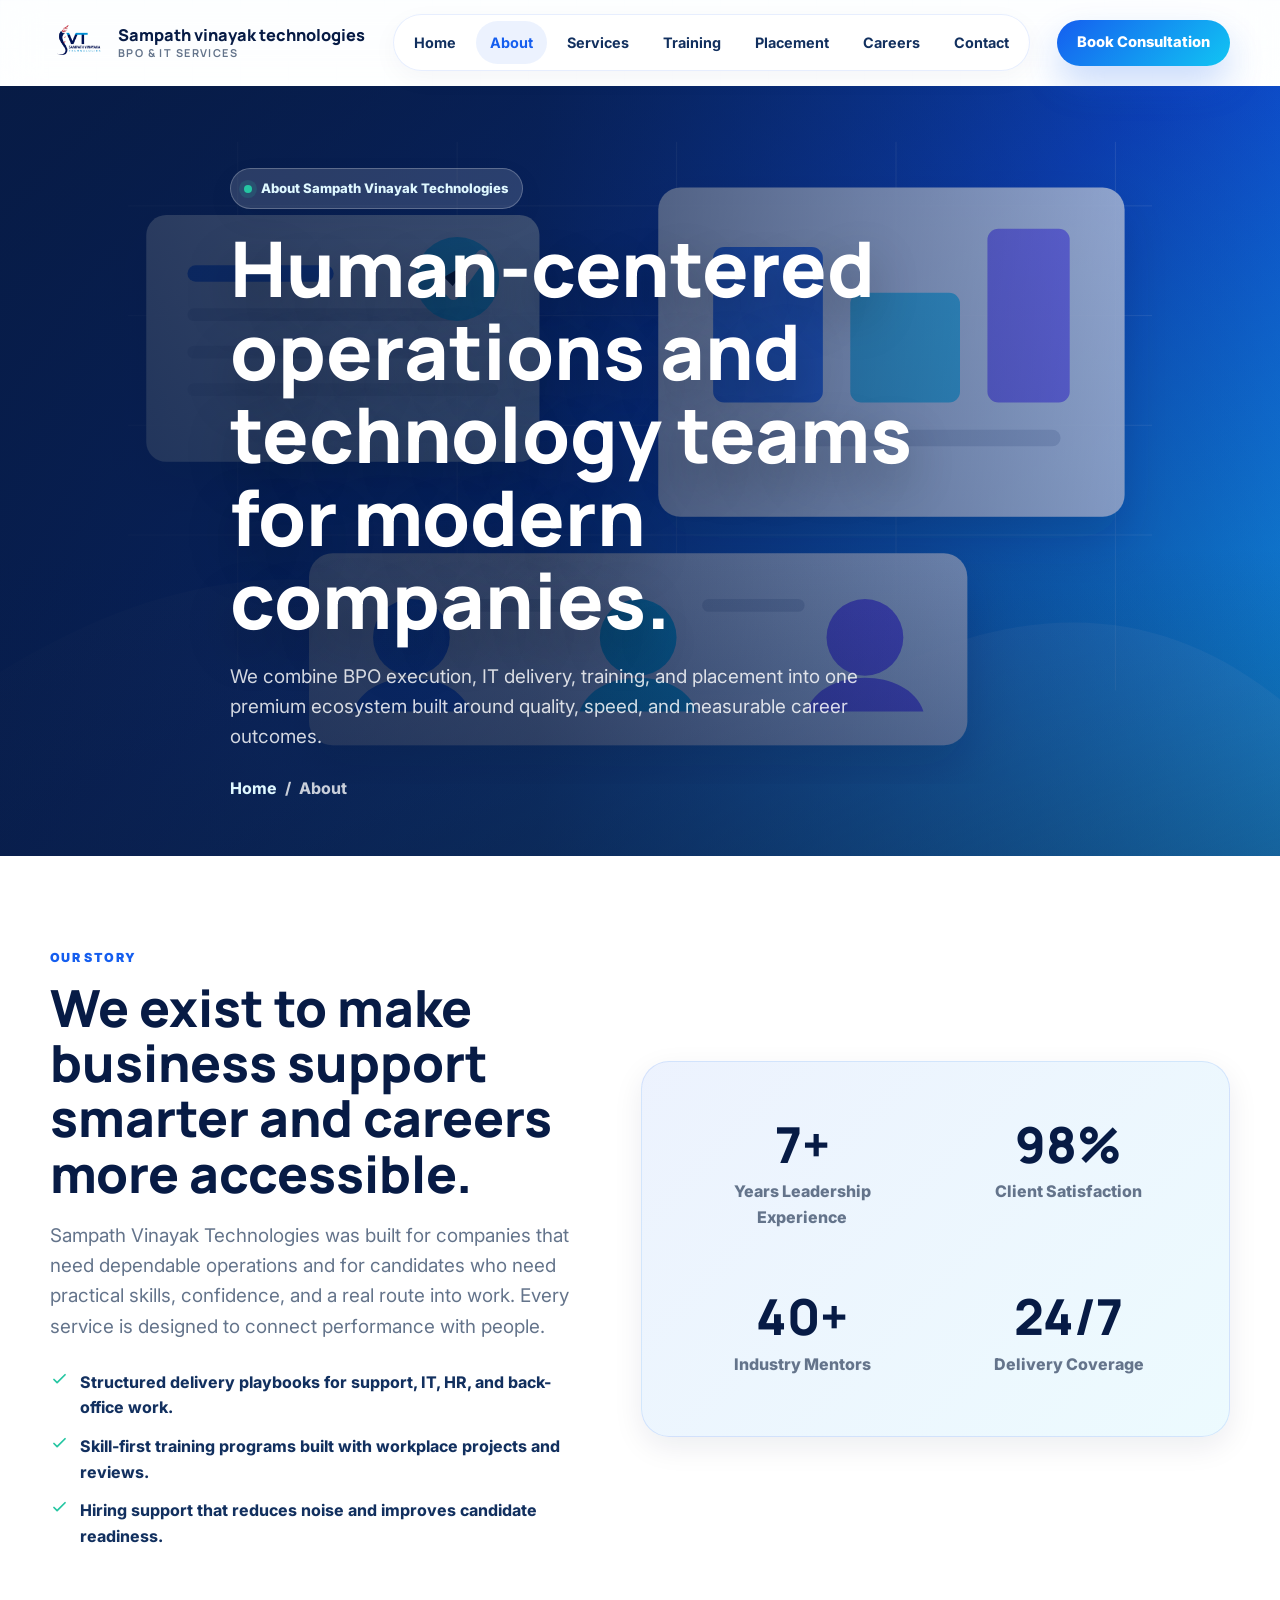
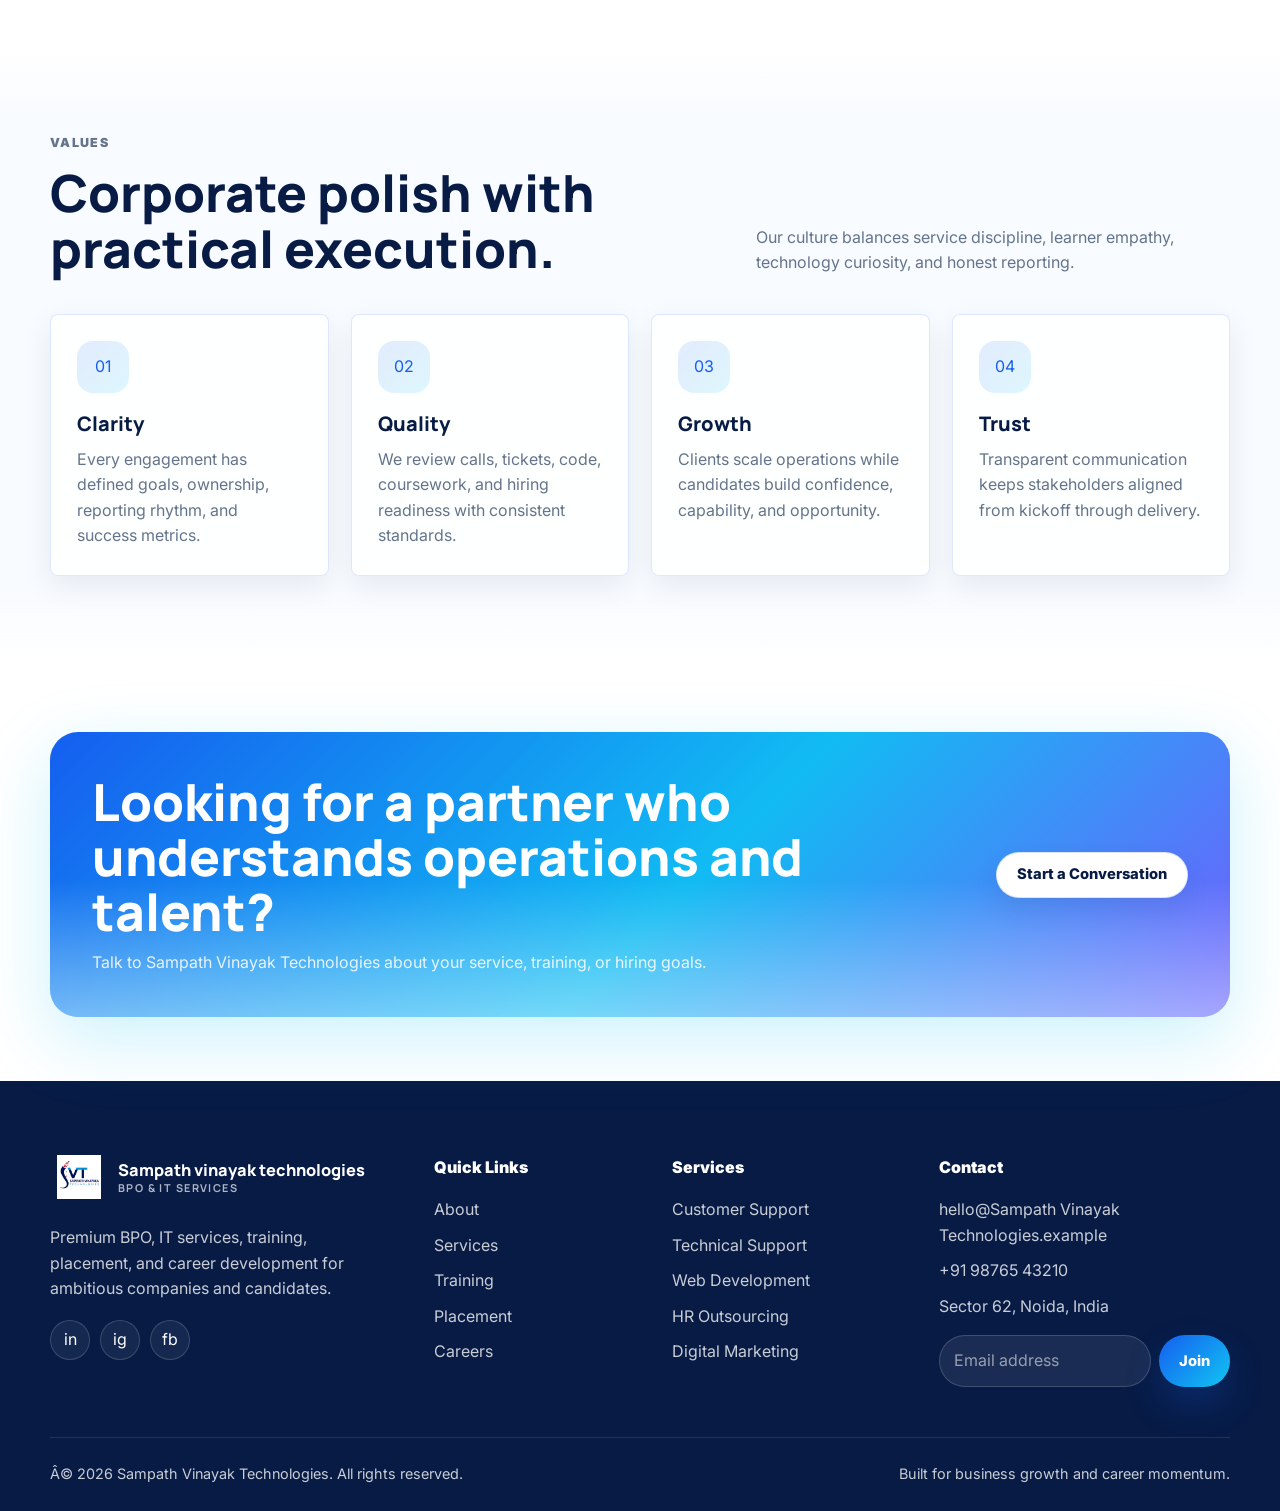
==== commit 1d3ae683: "Header logo changed" ====
--- a/about.html
+++ b/about.html
@@ -15,7 +15,7 @@
     <header class="site-header">
       <div class="container nav">
         <a class="brand" href="index.html" aria-label="Sampath Vinayak Technologies home">
-          <img class="brand-logo" src="assets/images/logo.png" alt="Sampath Vinayak Technologies logo" />
+          <img class="brand-logo" src="assets/images/logo-1.png" alt="Sampath Vinayak Technologies logo" />
           <span class="brand-copy">Sampath vinayak technologies <small>BPO &amp; IT Services</small></span>
         </a>
         <nav class="nav-links" aria-label="Primary navigation">
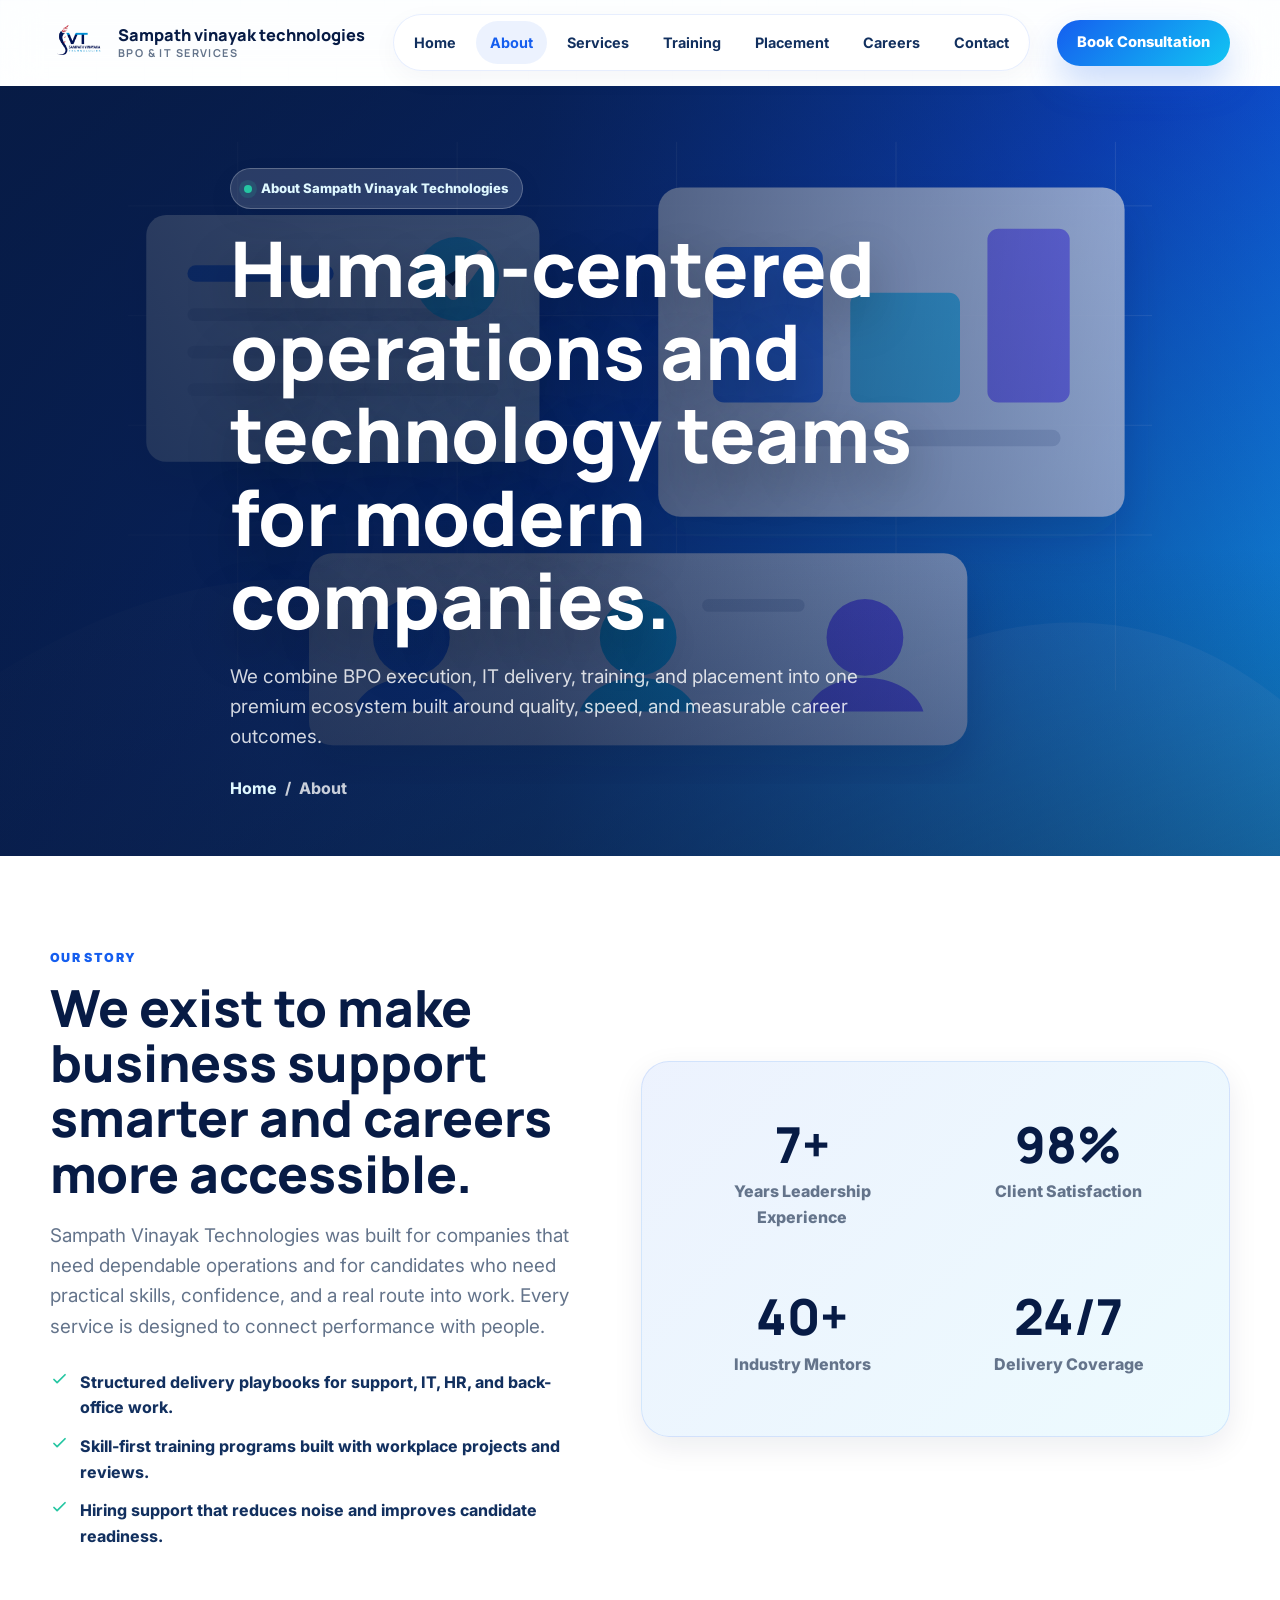
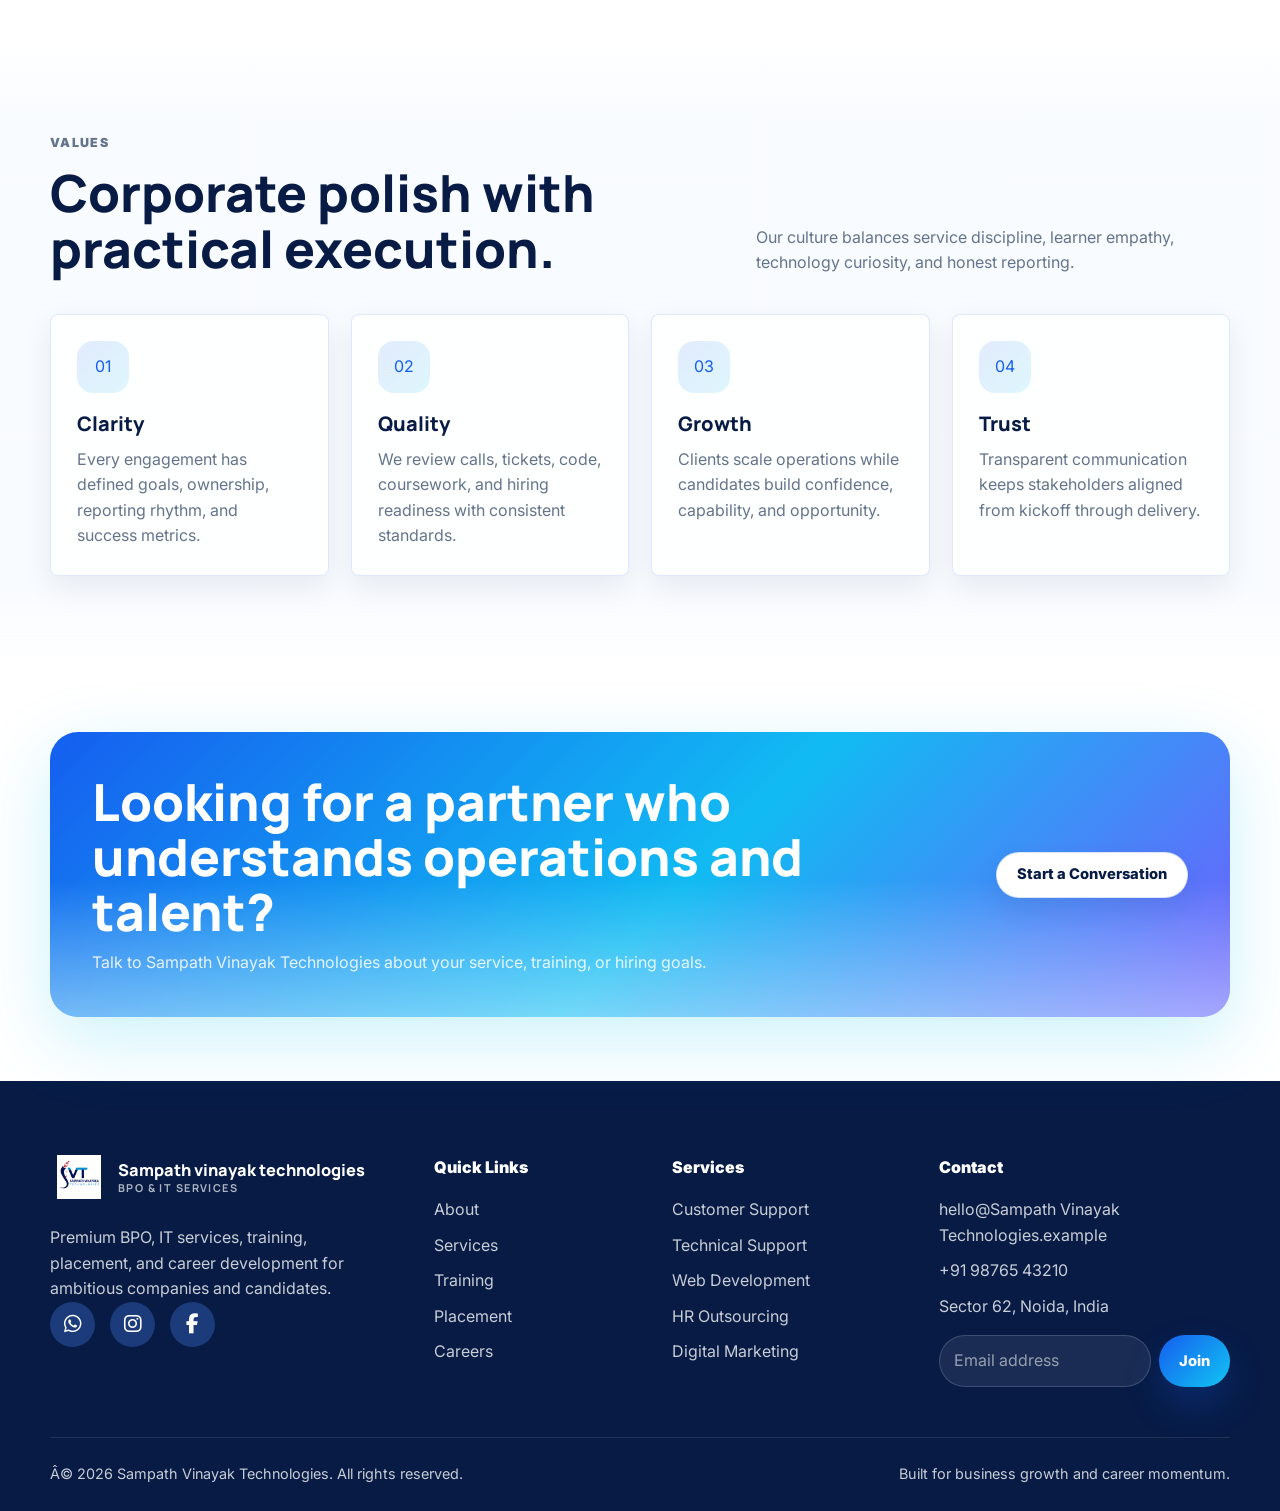
==== commit aecfa0f3: "logo info changed" ====
--- a/about.html
+++ b/about.html
@@ -8,6 +8,7 @@
     <link rel="preconnect" href="https://fonts.googleapis.com" />
     <link rel="preconnect" href="https://fonts.gstatic.com" crossorigin />
     <link href="https://fonts.googleapis.com/css2?family=Inter:wght@400;500;600;700;800;900&family=Manrope:wght@600;700;800;900&family=Poppins:wght@500;600;700;800&display=swap" rel="stylesheet" />
+    <link rel="stylesheet" href="https://cdnjs.cloudflare.com/ajax/libs/font-awesome/6.5.2/css/all.min.css"/>
     <link rel="stylesheet" href="assets/css/styles.css" />
   </head>
   <body>
@@ -111,7 +112,17 @@
           <span class="brand-copy">Sampath vinayak technologies <small>BPO &amp; IT Services</small></span>
         </a>
             <p>Premium BPO, IT services, training, placement, and career development for ambitious companies and candidates.</p>
-            <div class="socials"><a href="#" aria-label="LinkedIn">in</a><a href="#" aria-label="Instagram">ig</a><a href="#" aria-label="Facebook">fb</a></div>
+            <div class="socials">
+              <a href="#" aria-label="Whatsapp">
+                <i class="fa-brands fa-whatsapp"></i>
+              </a>
+               <a href="#" aria-label="Instagram">
+                <i class="fa-brands fa-instagram"></i>
+               </a>
+              <a href="#" aria-label="Facebook">
+                <i class="fa-brands fa-facebook-f"></i>
+              </a>
+            </div>
           </div>
           <div><p class="footer-title">Quick Links</p><div class="footer-links"><a href="about.html">About</a><a href="services.html">Services</a><a href="training.html">Training</a><a href="placement.html">Placement</a><a href="careers.html">Careers</a></div></div>
           <div><p class="footer-title">Services</p><div class="footer-links"><a href="services.html">Customer Support</a><a href="services.html">Technical Support</a><a href="services.html">Web Development</a><a href="services.html">HR Outsourcing</a><a href="services.html">Digital Marketing</a></div></div>
--- a/assets/css/styles.css
+++ b/assets/css/styles.css
@@ -1105,21 +1105,28 @@
   color: var(--cyan);
 }
 
-.socials {
-  display: flex;
-  gap: 10px;
-  margin-top: 18px;
-}
-
-.socials a {
-  display: grid;
-  width: 40px;
-  height: 40px;
-  place-items: center;
-  border: 1px solid rgba(255, 255, 255, 0.16);
-  border-radius: 999px;
-  color: var(--white);
-  background: rgba(255, 255, 255, 0.06);
+.socials{
+  display:flex;
+  gap:15px;
+}
+
+.socials a{
+  width:45px;
+  height:45px;
+  border-radius:50%;
+  background:#1b3b7a;
+  display:flex;
+  align-items:center;
+  justify-content:center;
+  color:white;
+  font-size:20px;
+  text-decoration:none;
+  transition:0.3s;
+}
+
+.socials a:hover{
+  background:#00bfff;
+  transform:translateY(-3px);
 }
 
 .newsletter {
